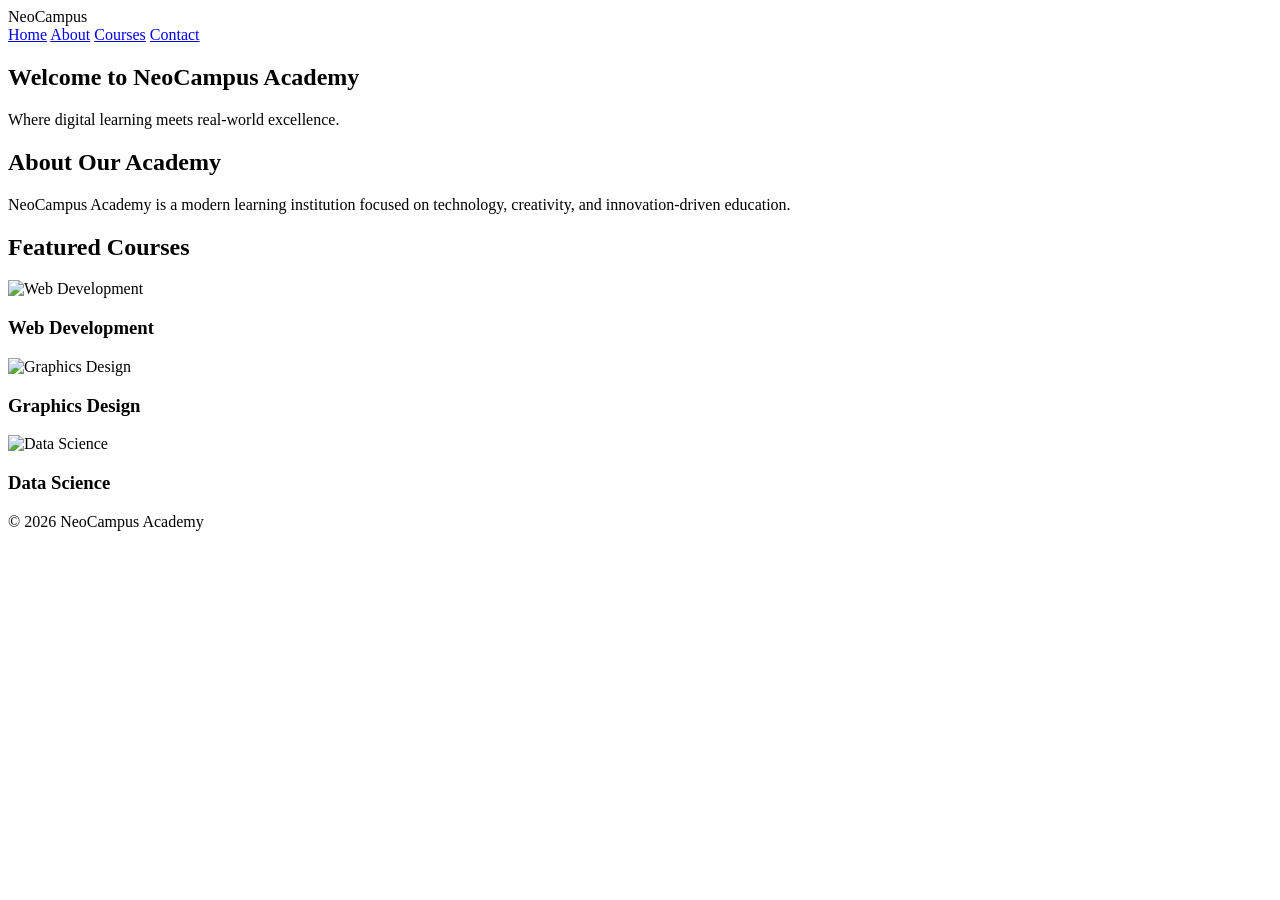
==== index.html @ 83585f6f "Add initial HTML structure for NeoCampus Academy" ====
<!DOCTYPE html>
<html lang="en">
<head>
  <meta charset="UTF-8">
  <meta name="viewport" content="width=device-width, initial-scale=1.0">
  <title>NeoCampus Academy</title>
  <link rel="stylesheet" href="css/style.css">
</head>

<body>

<header>
  <div class="logo">NeoCampus</div>

  <nav>
    <a href="index.html">Home</a>
    <a href="about.html">About</a>
    <a href="courses.html">Courses</a>
    <a href="contact.html">Contact</a>
  </nav>
</header>

<section class="hero">
  <h1>Welcome to NeoCampus Academy</h1>
  <p>Where digital learning meets real-world excellence.</p>
</section>

<main>

<section class="welcome">
  <h2>About Our Academy</h2>
  <p>
    NeoCampus Academy is a modern learning institution focused on technology,
    creativity, and innovation-driven education.
  </p>
</section>

<section class="featured">
  <h2>Featured Courses</h2>

  <div class="grid">
    <div class="card">
      <img src="images/webdev.jpg" alt="Web Development">
      <h3>Web Development</h3>
    </div>

    <div class="card">
      <img src="images/graphics.jpg" alt="Graphics Design">
      <h3>Graphics Design</h3>
    </div>

    <div class="card">
      <img src="images/data.jpg" alt="Data Science">
      <h3>Data Science</h3>
    </div>
  </div>
</section>

</main>

<footer>
  <p>&copy; 2026 NeoCampus Academy</p>
</footer>

</body>
</html>
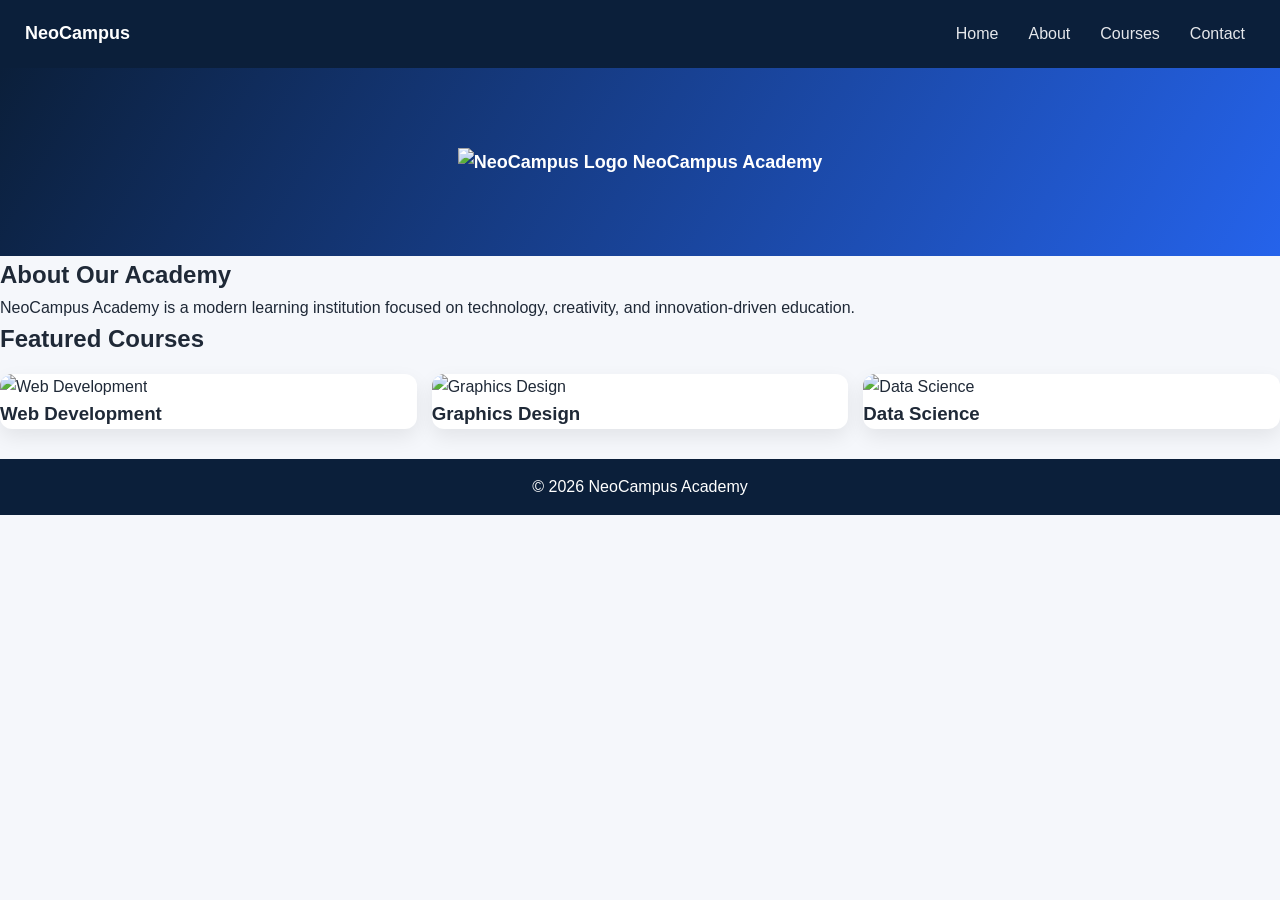
==== commit ffb61871: "Add logo section to the hero area Added logo section with image and text for NeoCampus Academy." ====
--- a/index.html
+++ b/index.html
@@ -21,8 +21,10 @@
 </header>
 
 <section class="hero">
-  <h1>Welcome to NeoCampus Academy</h1>
-  <p>Where digital learning meets real-world excellence.</p>
+  <div class="logo">
+    <img src="images/logo.png" alt="NeoCampus Logo">
+    <span>NeoCampus Academy</span>
+  </div>
 </section>
 
 <main>
--- a/css/style.css
+++ b/css/style.css
@@ -0,0 +1,133 @@
+* {
+  margin: 0;
+  padding: 0;
+  box-sizing: border-box;
+}
+
+body {
+  font-family: Arial, sans-serif;
+  background: #f5f7fb;
+  color: #1f2937;
+  line-height: 1.6;
+}
+
+header {
+  display: flex;
+  justify-content: space-between;
+  align-items: center;
+  padding: 15px 25px;
+  background: #0b1f3a;
+  color: white;
+  flex-wrap: wrap;
+}
+
+.logo {
+  font-weight: bold;
+  font-size: 18px;
+}
+
+nav {
+  display: flex;
+  flex-wrap: wrap;
+  gap: 10px;
+}
+
+nav a {
+  color: #e5e7eb;
+  text-decoration: none;
+  padding: 6px 10px;
+  border-radius: 6px;
+}
+
+nav a:hover {
+  background: rgba(255,255,255,0.1);
+}
+
+.hero {
+  background: linear-gradient(120deg, #0b1f3a, #2563eb);
+  color: white;
+  text-align: center;
+  padding: 80px 20px;
+}
+
+.page {
+  padding: 20px;
+}
+
+.grid {
+  display: grid;
+  grid-template-columns: repeat(auto-fit, minmax(220px, 1fr));
+  gap: 15px;
+  margin-top: 15px;
+}
+
+.card {
+  background: white;
+  border-radius: 12px;
+  overflow: hidden;
+  box-shadow: 0 8px 20px rgba(0,0,0,0.08);
+  transition: transform 0.2s ease;
+}
+
+.card:hover {
+  transform: translateY(-5px);
+}
+
+.card img {
+  width: 100%;
+  height: 160px;
+  object-fit: cover;
+}
+
+form {
+  max-width: 500px;
+  display: flex;
+  flex-direction: column;
+  gap: 10px;
+  margin-top: 10px;
+}
+
+input, textarea {
+  padding: 10px;
+  border: 1px solid #ccc;
+  border-radius: 6px;
+}
+
+button {
+  padding: 10px;
+  background: #0b1f3a;
+  color: white;
+  border: none;
+  border-radius: 6px;
+  cursor: pointer;
+}
+
+footer {
+  text-align: center;
+  padding: 15px;
+  background: #0b1f3a;
+  color: white;
+  margin-top: 30px;
+}
+
+@media (max-width: 900px) {
+  header {
+    flex-direction: column;
+    align-items: flex-start;
+    gap: 10px;
+  }
+}
+
+@media (max-width: 600px) {
+  .hero {
+    padding: 60px 15px;
+  }
+
+  nav {
+    flex-direction: column;
+  }
+
+  .card img {
+    height: 140px;
+  }
+}
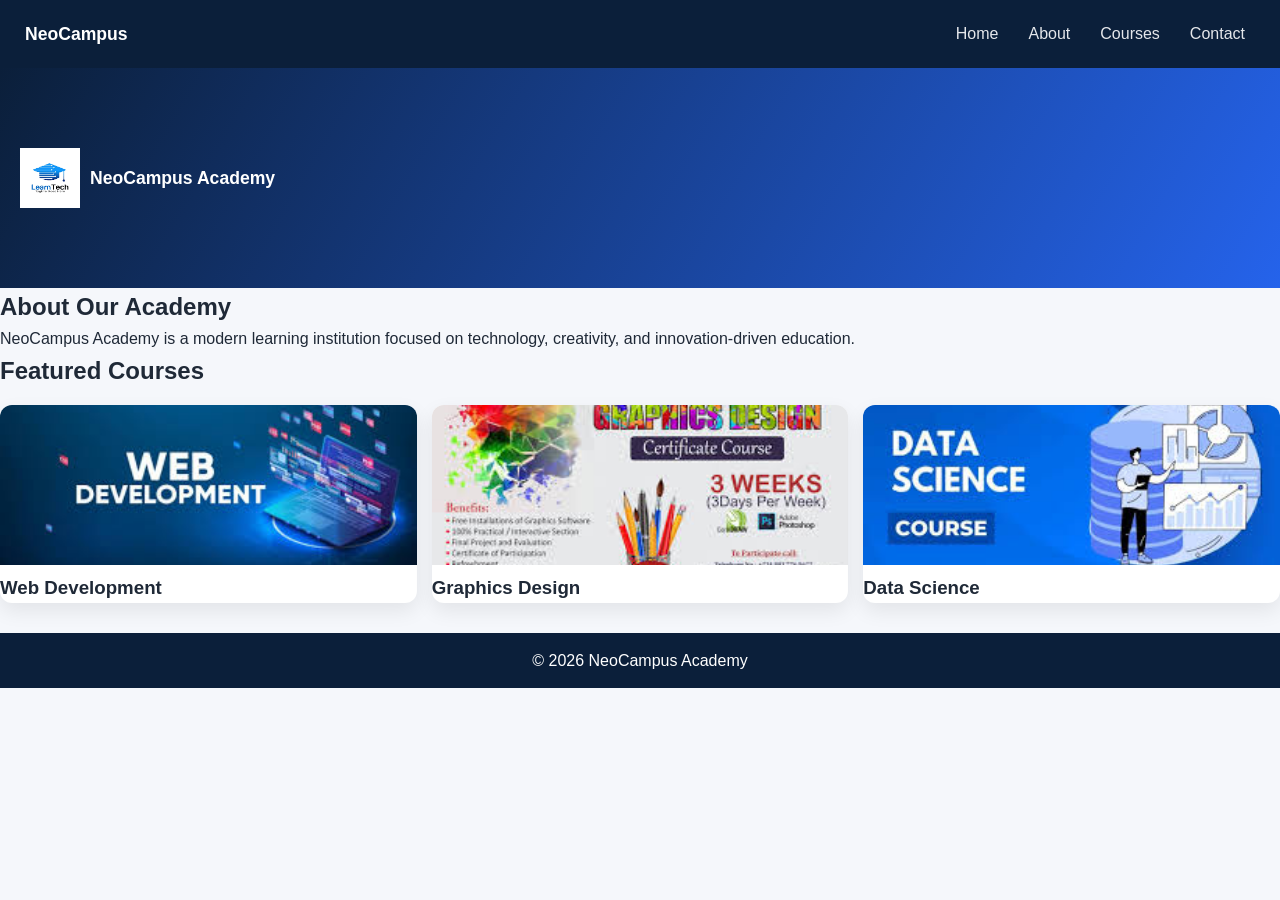
==== commit 2377464c: "Update index.html" ====
--- a/index.html
+++ b/index.html
@@ -22,7 +22,7 @@
 
 <section class="hero">
   <div class="logo">
-    <img src="images/logo.png" alt="NeoCampus Logo">
+    <img src="images/logo.jpg" alt="NeoCampus Logo">
     <span>NeoCampus Academy</span>
   </div>
 </section>
--- a/css/style.css
+++ b/css/style.css
@@ -22,8 +22,16 @@
 }
 
 .logo {
-  font-weight: bold;
-  font-size: 18px;
+    display: flex;
+    align-items: center;
+    gap: 10px;
+    font-weight: bold;
+    font-size: 1.1rem;
+}
+
+.logo img {
+    height: clamp(40px, 5vw, 60px);
+    width: auto;
 }
 
 nav {
@@ -130,4 +138,4 @@
   .card img {
     height: 140px;
   }
-}+}
